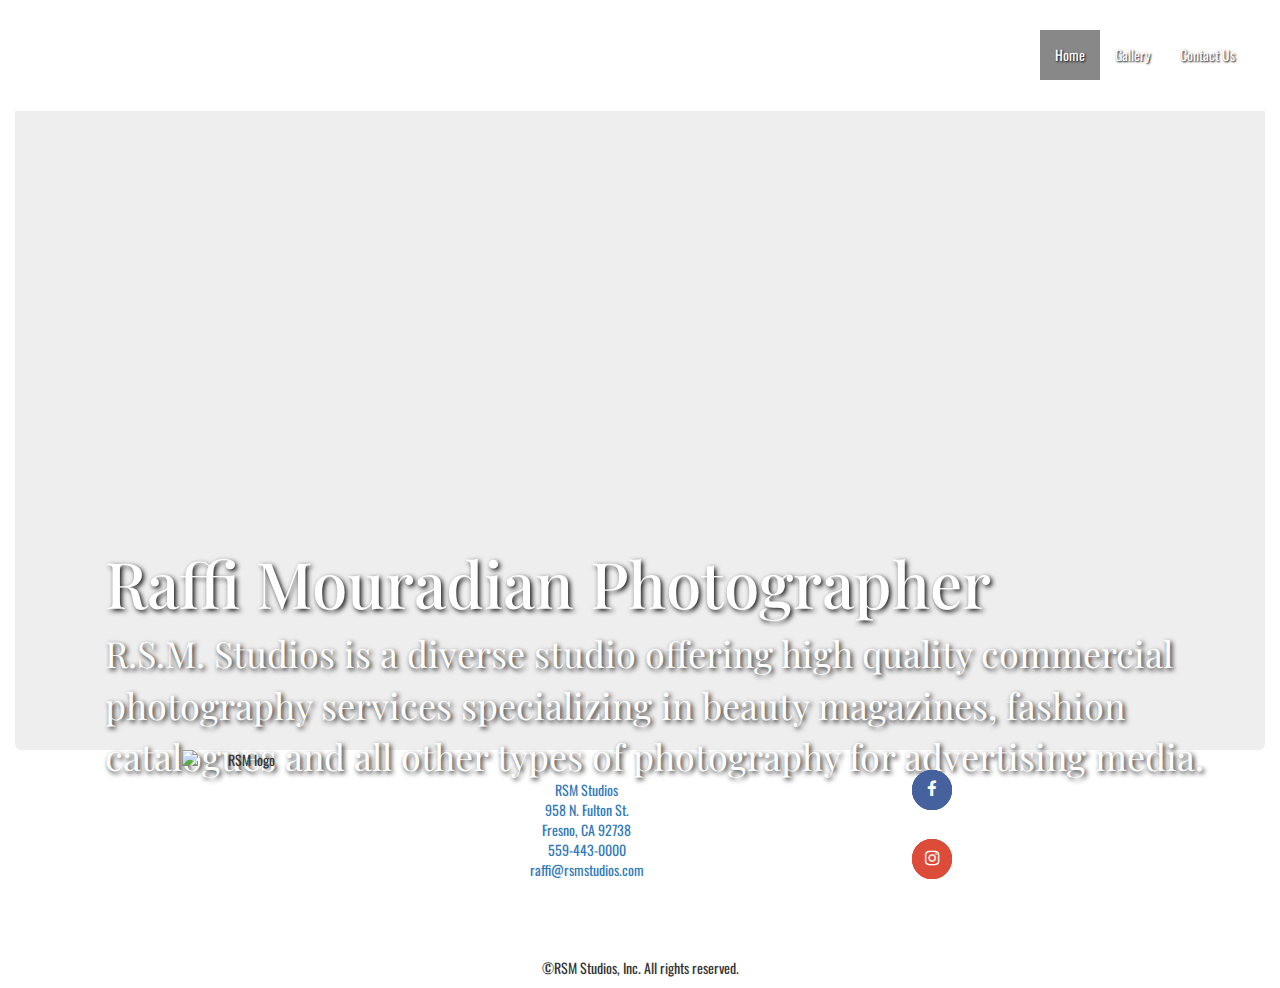
==== index.html @ 9b3b8648 "first commit" ====
<!DOCTYPE html>
<html lang="en">
<head>
	<meta charset="UTF-8">
	<meta name="viewport" content="width=device-width, initial-scale=1.0">
	<title>RSM Studios</title>
	<link rel="stylesheet" href="https://maxcdn.bootstrapcdn.com/bootstrap/3.3.7/css/bootstrap.min.css">
	<link rel="stylesheet" href="css/font-awesome.min.css">
	<link rel="stylesheet" href="css/styles.css">
</head>
<body>

	<!---navbar------->
<nav class="navbar navbar-default navbar-fixed-top">
		<div class="container-fluid">
		    <!-- Brand and toggle get grouped for better mobile display -->
		    <div class="navbar-header">
		      <button type="button" class="navbar-toggle collapsed" data-toggle="collapse" data-target="#navbar-collapse" aria-expanded="false">
		        <span class="sr-only">Toggle navigation</span>
		        <span class="icon-bar"></span>
		        <span class="icon-bar"></span>
		        <span class="icon-bar"></span>
		      </button>
		      <a class="navbar-brand logo" href="#">
		      		<img class="logoJumbotron img-responsive"src="img\RSM LOGO 2justlogo.png" alt="RSM logo">
		      </a>
		    </div>

		    <!-- Collect the nav links, forms, and other content for toggling -->
		    <div class="collapse navbar-collapse" id="navbar-collapse">
					<ul class="nav navbar-nav navbar-right">
		        <li class="active"><a href="#">Home</a></li>
						<li><a href="gallery.html">Gallery</a></li>
						<li><a href="contact.html">Contact Us</a></li>
		      </ul>
		    </div><!-- /.navbar-collapse -->
		</div><!-- /.container-fluid -->
</nav>
		<!-- navbar end -->

	<!-- jumbotron -->
<div class="container-fluid">
	<div class="row">
		<div class="col-xs-12">
			<div class="jumbotron image-responsive">
				<h1>Raffi Mouradian Photographer</h1>
  			<p>R.S.M. Studios is a diverse studio offering high quality commercial photography services specializing in beauty magazines, fashion catalogues and all other types of photography for advertising media.</p>
			</div>
		</div>
	</div>
</div>
<!-- End Jumbotron -->
<!-- footer -->
	<div class="container-fluid footer">
		<div class="row">
			<div class="col-xs-6 col-sm-2 col-sm-offset-1">
				<img src="img\RSM LOGO 2justlogo.png" alt="RSM logo" class="img-responsive logo">
			</div>
			<div class="col-xs-6 col-sm-3 col-sm-offset-1 contact-info">
				<address>
					<a href="http://mapq.st/2qQTxgk" target='_blank'>
						RSM Studios <br>
						958 N. Fulton St. <br>
						Fresno, CA 92738<br>
					</a>
					<a href="tel:559-443-0000">559-443-0000</a><br>
					<a href="mailto:raffi@rsmstudios.com">raffi@rsmstudios.com</a>
				</address>
			</div>
			<div class="col-sm-2 social">
				<a href="https://www.facebook.com/RSM-Studios-187529477957065/" class="icon fb" target="_blank"><i class="fa fa-facebook"></i>Facebook<span class="hidden-xs"></span></a><br>
				<a href="https://www.instagram.com/fashionimage1/" class="icon gp" target="_blank"><i class="fa fa-instagram"></i>Instagram<span class="hidden-xs"></span></a><br>
			</div>
		</div>
		<div class="row">
			<div class="col-sm-12 text-center fine-print">
				<p>&copy;RSM Studios, Inc. All rights reserved.</p>
			</div>
		</div>
	</div>
<!-- end footer -->

<!-- javascript	 -->
	<script src="https://ajax.googleapis.com/ajax/libs/jquery/1.11.3/jquery.min.js"></script>
	<script src="js/bootstrap.min.js"></script>
</body>
</html>
---- css/styles.css ----
@import url('https://fonts.googleapis.com/css?family=Playfair+Display');
@import url('https://fonts.googleapis.com/css?family=Oswald');

/*--------------javascript------------*/
<style type="text/css">
    #scroller {
        position: relative;
    }
    #scroller .innerScrollArea {
        overflow: hidden;
        position: absolute;
        left: 0;
        right: 0;
        top: 0;
        bottom: 0;
    }
    #scroller ul {
        padding: 0;
        margin: 0;
        position: relative;
    }
    #scroller li {
        padding: 0;
        margin: 0;
        list-style-type: none;
        position: absolute;
    }
</style>
/*--------------end javascript--------------*/

/*-----------universal styles-------*/
.container-fluid {
  padding: 0;
  margin: 0;
}

/*---------end universal-------------*/

/*---------------navbar-------------*/

.navbar-default {
  background-color: transparent;
  border-color: transparent;
  font-family: 'Oswald', sans-serif;
}

.navbar-default .navbar-nav>.active>a,
.navbar-default .navbar-nav>.active>a:focus,
.navbar-default .navbar-nav>.active>a:hover{
  color: #fff;
  background-color: rgba(17, 17, 17, .5);
}

.navbar-default .navbar-nav>li>a:focus,
.navbar-default .navbar-nav>li>a:hover {
  color: #f8512f;
  background-color: rgba(17, 17, 17, .2);
}

.navbar-default .navbar-nav>li>a {
  color: #fcfcfc;
  text-shadow: 1px 1px 2px #0a0a0a;
}

nav.navbar {
  position: absolute;
  top: 0;
  right: 20;
  left: 0;
  z-index: 20;
  background-color: white;
  padding: 30px;
}

/*--------------end navbar--------*/
/*--------jumbotron------------*/
.jumbotron {
  background-size: cover;
  height: 650px;
  background-image: url('../img/_DSC0004-1 lucis.jpg');
  margin-top: 100px;
}

.jumbotron>h1 {
  margin-top: 400px;
  color: #fff;
  text-shadow: 2px 2px 5px #0a0a0a;
  margin-left: 30px;
  font-size: 5vw;
  font-family: 'Playfair Display', serif;
}

.jumbotron>p {
  color: #fff;
  text-shadow: 2px 2px 5px #0a0a0a;
  margin-left: 30px;
  font-size: 4vmin;
  font-family: 'Playfair Display', serif;
}

.logoJumbotron {
  max-height: 200px;
  margin-top: -55px;
}

/*---------------jumbotron end-----*/

/*-------------footer-------------*/
.footer {
  margin-top: 00px;
  text-align: center;
  font-family: 'Oswald', sans-serif;
}

.logo {
  margin-top: -30px;
  margin-left: 60px;
}

.social{
  width: 400px;
  position:relative;
  margin: 50px auto;
  margin-top: -10px;

}
.social a{
    position: relative;
    display: inline-block;
    font-family: "icomoon";
    font-size: 1.2em;
    width: 40px;
    height: 40px;
    line-height: 40px;
    color: white;
    border-radius: 50%;
    text-align: center;
    margin-right: 30px;
    font-smoothing: antialiased;
}
.social .fb{
    background: #46629E;
}
.social .fb:before,
.social .fb:after{
    border-color: #46629E;
}

.social .gp{
    background: #DD4B39;
}
.social .gp:before,
.social .gp:after
{
    border-color: #DD4B39;
}
.social a:before,
.social a:after{
    content: "";
    display: block;
    position: absolute;
    background: transparent;
    top: 0; bottom: 0; left: 0; right: 0;
    border-radius: 50%;
    transition: .3s all;
    border: 3px solid;
}
.social a:hover:after{
   -webkit-transform: scale(1.5);
}
.social a:hover:before{
    -webkit-transform: scale(2);
    transition: .3s all;
    opacity: 0;
}

/*--------------end footer----------*/
/*---------------Gallery-----------*/
.footerGallery {
  margin-top: 180px;
  text-align: center;
  margin-left: 200px;
  font-family: 'Oswald', sans-serif;
}

.innerScrollArea {
  max-height: 500px;
  margin-top: auto;
}
/*-----------End Gallery---------*/

/*-----------contact---------*/
#contactUs {
  height: 500px;
  margin-top: 100px;
  background-color: light-grey;
}
/*-------------end contact---------*/
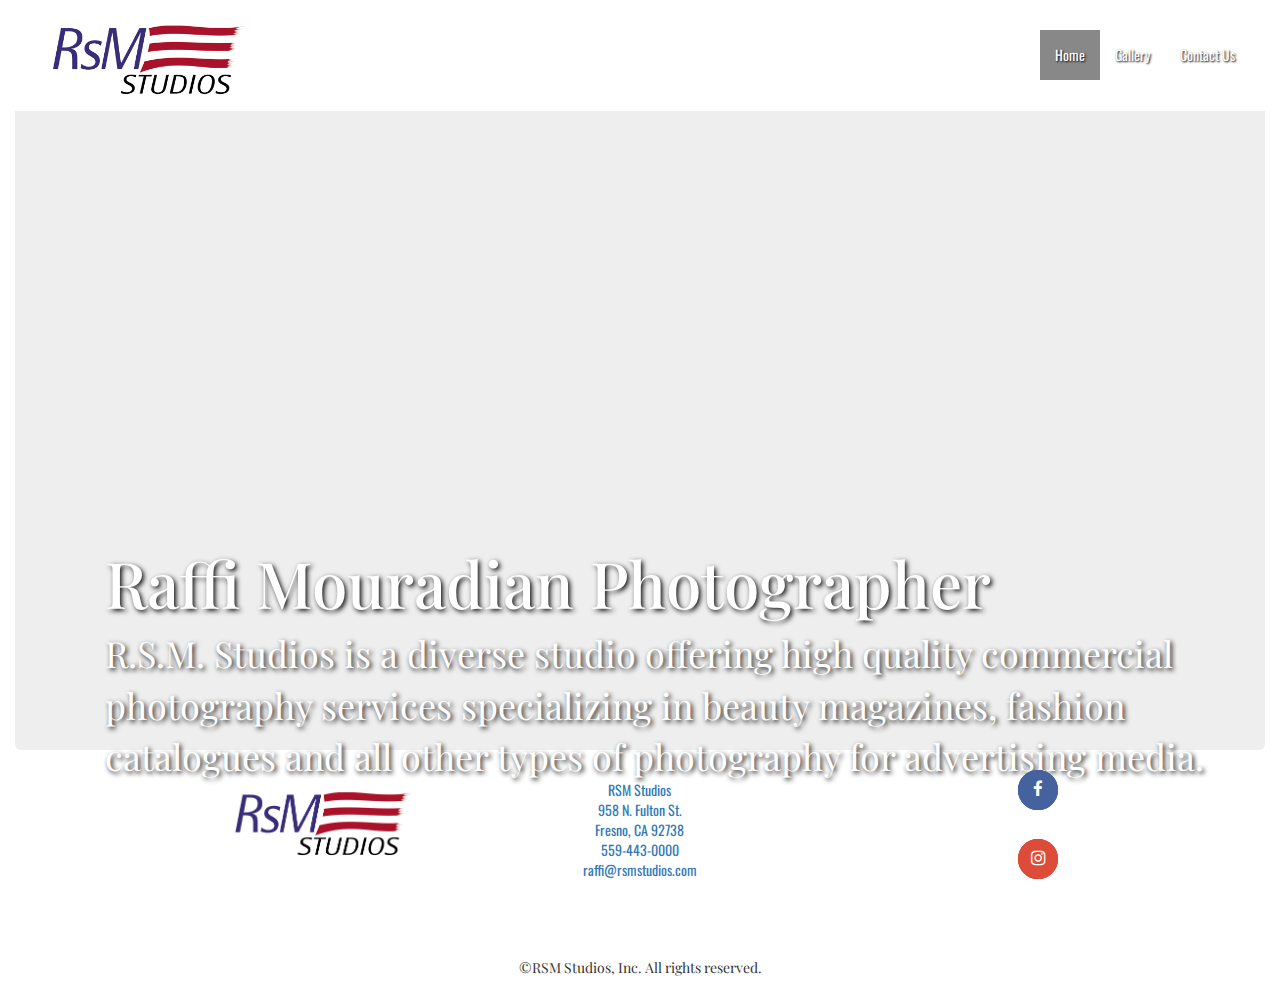
==== commit 115d2eea: "fixes" ====
--- a/index.html
+++ b/index.html
@@ -21,7 +21,7 @@
 		        <span class="icon-bar"></span>
 		        <span class="icon-bar"></span>
 		      </button>
-		      <a class="navbar-brand logo" href="#">
+		      <a class="navbar-brand row" href="#">
 		      		<img class="logoJumbotron img-responsive"src="img\RSM LOGO 2justlogo.png" alt="RSM logo">
 		      </a>
 		    </div>
@@ -53,10 +53,10 @@
 <!-- footer -->
 	<div class="container-fluid footer">
 		<div class="row">
-			<div class="col-xs-6 col-sm-2 col-sm-offset-1">
+			<div class="col-xs-6 col-sm-2 col-sm-offset-2">
 				<img src="img\RSM LOGO 2justlogo.png" alt="RSM logo" class="img-responsive logo">
 			</div>
-			<div class="col-xs-6 col-sm-3 col-sm-offset-1 contact-info">
+			<div class="col-xs-6 col-sm-4 contact-info">
 				<address>
 					<a href="http://mapq.st/2qQTxgk" target='_blank'>
 						RSM Studios <br>
@@ -67,7 +67,7 @@
 					<a href="mailto:raffi@rsmstudios.com">raffi@rsmstudios.com</a>
 				</address>
 			</div>
-			<div class="col-sm-2 social">
+			<div class="col-sm-4 social">
 				<a href="https://www.facebook.com/RSM-Studios-187529477957065/" class="icon fb" target="_blank"><i class="fa fa-facebook"></i>Facebook<span class="hidden-xs"></span></a><br>
 				<a href="https://www.instagram.com/fashionimage1/" class="icon gp" target="_blank"><i class="fa fa-instagram"></i>Instagram<span class="hidden-xs"></span></a><br>
 			</div>
--- a/css/styles.css
+++ b/css/styles.css
@@ -72,6 +72,8 @@
   padding: 30px;
 }
 
+
+
 /*--------------end navbar--------*/
 /*--------jumbotron------------*/
 .jumbotron {
@@ -99,25 +101,24 @@
 }
 
 .logoJumbotron {
-  max-height: 200px;
-  margin-top: -55px;
+  max-height: 160px;
+  margin-top: -60px;
 }
 
 /*---------------jumbotron end-----*/
 
 /*-------------footer-------------*/
 .footer {
-  margin-top: 00px;
   text-align: center;
   font-family: 'Oswald', sans-serif;
 }
 
 .logo {
-  margin-top: -30px;
-  margin-left: 60px;
-}
-
-.social{
+  max-height: 150px;
+  margin-top: -25px;
+}
+
+.social  {
   width: 400px;
   position:relative;
   margin: 50px auto;
@@ -179,7 +180,7 @@
 .footerGallery {
   margin-top: 180px;
   text-align: center;
-  margin-left: 200px;
+  /*margin-left: 200px;*/
   font-family: 'Oswald', sans-serif;
 }
 
@@ -193,6 +194,26 @@
 #contactUs {
   height: 500px;
   margin-top: 100px;
-  background-color: light-grey;
-}
+}
+
+#contactUs,h1,p {
+  font-family: 'Playfair Display', serif;
+}
+
+.maps {
+  max-height: 500px;
+  margin-top: 100px;
+  font-family: 'Oswald', sans-serif;
+  font-weight: 600;
+}
+.contact_us_row {
+  margin-top: 100px;
+}
+
+.maps, h5{
+  font-weight: 600;
+  font-size: 1.5em;
+}
+
+
 /*-------------end contact---------*/
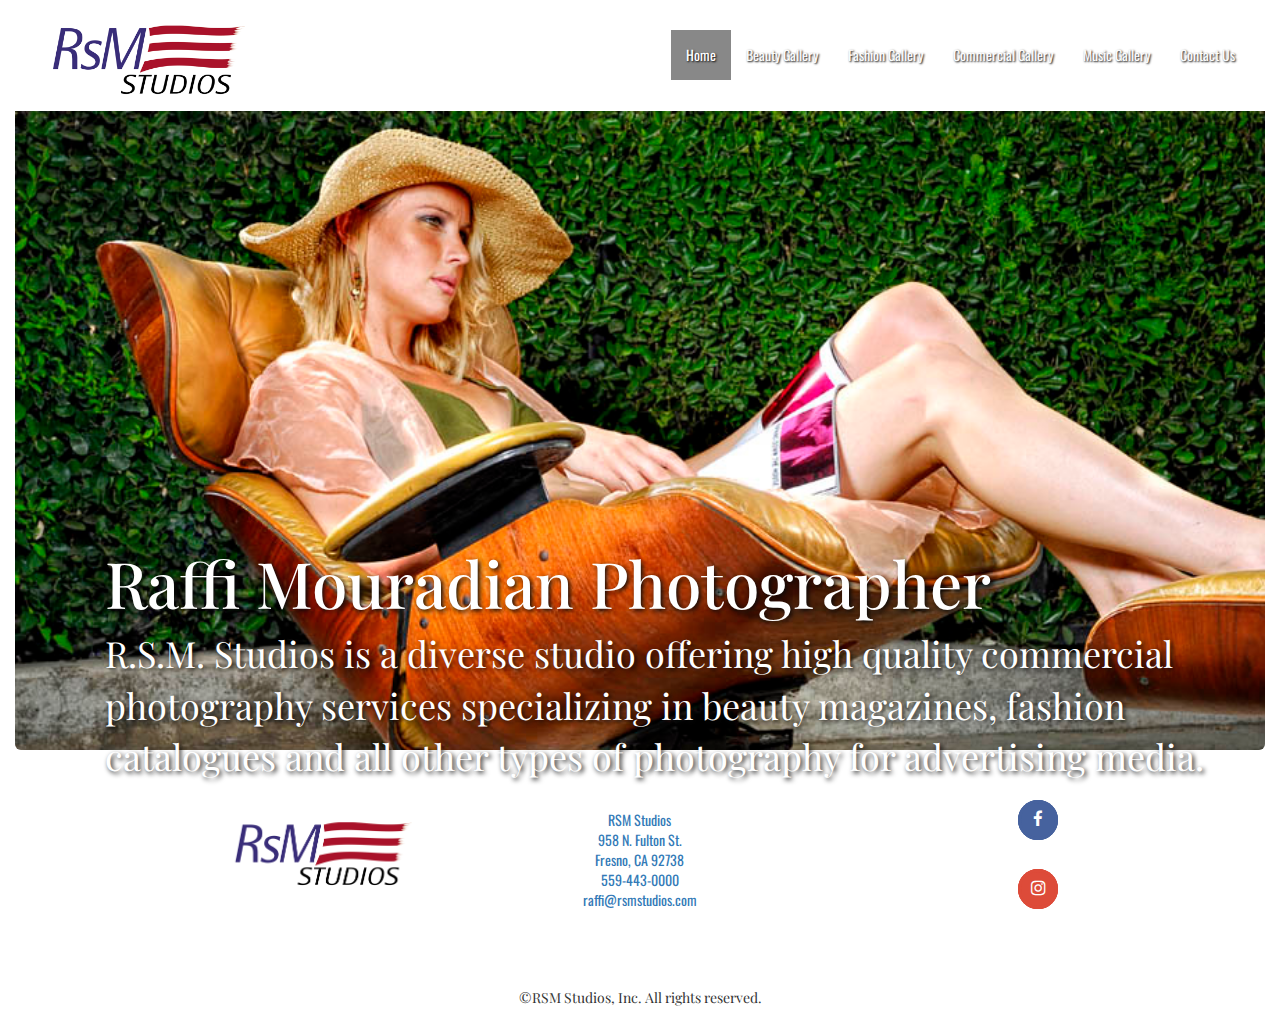
==== commit 3eb6836f: "final" ====
--- a/index.html
+++ b/index.html
@@ -30,7 +30,10 @@
 		    <div class="collapse navbar-collapse" id="navbar-collapse">
 					<ul class="nav navbar-nav navbar-right">
 		        <li class="active"><a href="#">Home</a></li>
-						<li><a href="gallery.html">Gallery</a></li>
+						<li><a href="beautygallery.html">Beauty Gallery</a></li>
+						<li><a href="fashiongallery.html">Fashion Gallery</a></li>
+						<li><a href="commercialgallery.html">Commercial Gallery</a></li>
+						<li><a href="musicgallery.html">Music Gallery</a></li>
 						<li><a href="contact.html">Contact Us</a></li>
 		      </ul>
 		    </div><!-- /.navbar-collapse -->
--- a/css/styles.css
+++ b/css/styles.css
@@ -79,7 +79,7 @@
 .jumbotron {
   background-size: cover;
   height: 650px;
-  background-image: url('../img/_DSC0004-1 lucis.jpg');
+  background-image: url('../img/RSMWEB 0001.jpg');
   margin-top: 100px;
 }
 
@@ -111,6 +111,7 @@
 .footer {
   text-align: center;
   font-family: 'Oswald', sans-serif;
+  margin-top: 30px;
 }
 
 .logo {
@@ -201,7 +202,7 @@
 }
 
 .maps {
-  max-height: 500px;
+  max-height: 400px;
   margin-top: 100px;
   font-family: 'Oswald', sans-serif;
   font-weight: 600;
